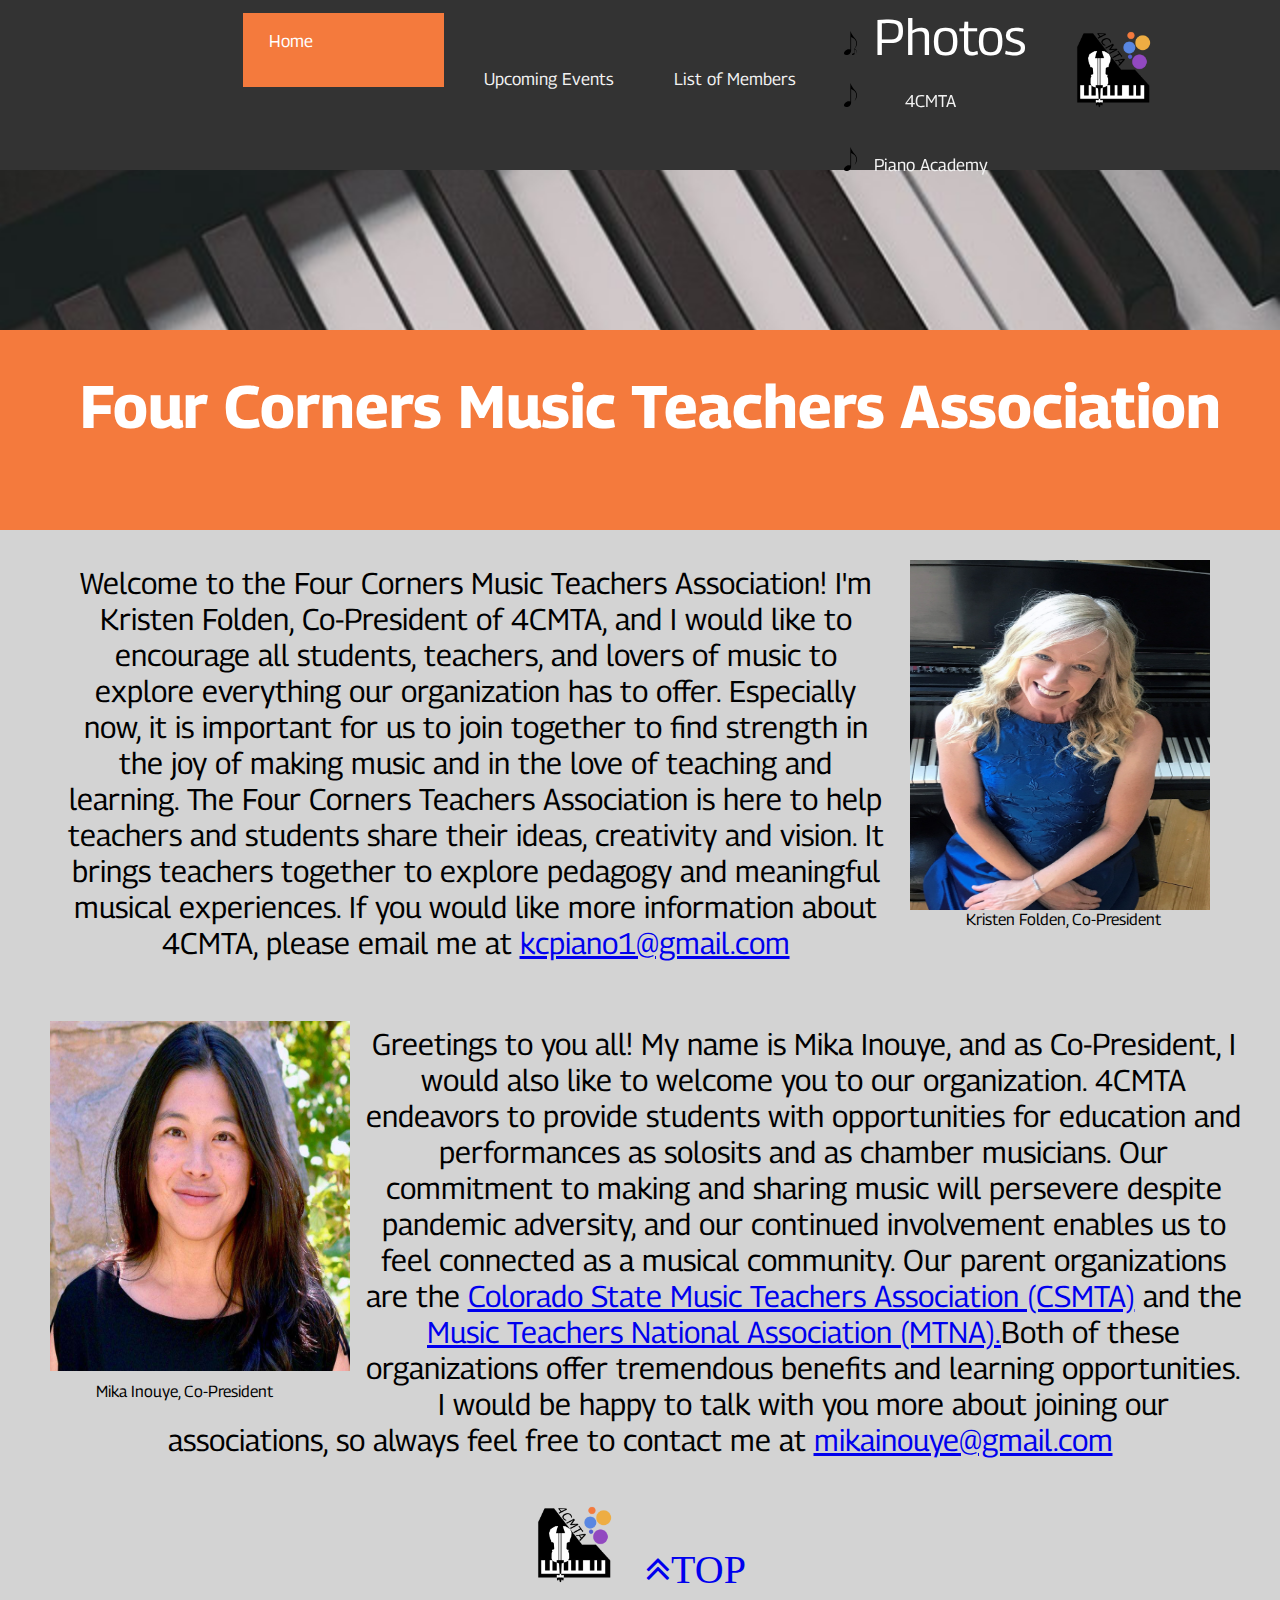
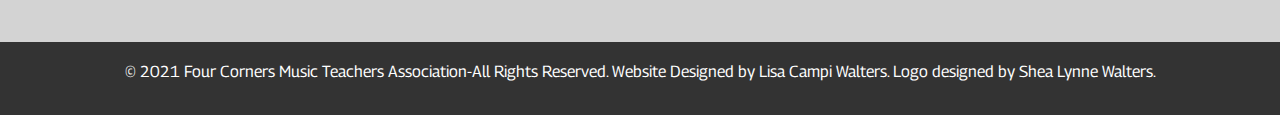
==== index.html @ 95167043 "made photos a list and removed text decoration" ====
<!doctype html>
<html lang="en">

<head>
    <meta charset="utf-8">
    <meta name="viewport" content="width=device-width, initial-scale=1">
    <meta name="description" content="Home page for Four Corners Music Teachers Association">
    <link rel="stylesheet" href="css/styles.css">
    <script src="script.js" async></script>
    <link rel="stylesheet" href="https://cdnjs.cloudflare.com/ajax/libs/font-awesome/4.7.0/css/font-awesome.min.css">
    <link rel="preconnect" href="https://fonts.googleapis.com">
    <link rel="preconnect" href="https://fonts.gstatic.com" crossorigin>
    <link href="https://fonts.googleapis.com/css2?family=Georama:wght@200&display=swap" rel="stylesheet">
    <title>Four Corners Music Teachers Association</title>
</head>

<body id="body">


    <div class="background">
        <div class="topnav">
            <a><i class="fa fa-bars icon" id="fa"></i></a>
            <a href="index.html" class="hov active hide change" aria-label="link for the home page">Home</a>
            <a href="upcomingEventsAndSchedule.html" class="hov hide change" aria-label="link for the upcoming events and schedules">Upcoming Events</a>
            <a href="listOfTeachers.html" class="hov hide change" aria-label="link for the list of teachers">List of Members</a>
            
            <!-- ======================================================================================================= -->
            <div class="dropdown">
                <ul class="dropdown-content">
                <li><p class="photos hov hide change" aria-label="link for the photos">Photos</p></li>
            <li><a href="photos.html" class="mainLink" aria-label="link for the page of 4CMTA photos">4CMTA</a></li>
            <li><a href="pianoAcademyphotos.html" class="academyLink" aria-label="link for the page of Piano Academy photos">Piano Academy</a></li>
            </ul>
            </div>
            <!-- ============================================================================================================== -->
            <a href="index.html"  aria-label="picture of 4CMTA logo"><img src="images/newLogo.png" class="logo logoTop" alt="4CMTA logo"></a>
        </div>
        <header class="header1">
            <h1 class="title">Four Corners Music Teachers Association</h1>
        </header>
    </div>

    <div class="container2">
        <figure class="imageKristen">
            <img src="images/kristenNew.jpg" class="imageKristen" alt="picture of the face of Kristen Folden">
            <figcaption class="figKristen">Kristen Folden, Co-President</figcaption>
        </figure>
        <div class="textKristen">
            <p>Welcome to the Four Corners Music Teachers Association!
                I'm Kristen Folden, Co-President of 4CMTA, and I would like to encourage all students, teachers,
                and lovers of music to explore everything our organization has to offer. Especially now, it
                is important for us to join together to find strength in the joy of making music and
                in the love of teaching and learning. The Four Corners Teachers Association is here to help teachers
                and students share their ideas,
                creativity and vision. It brings teachers together to explore pedagogy and meaningful musical
                experiences. If you would like more
                information about 4CMTA, please email me at <a href="mailto:kcpiano1@gmail.com"
                    class="email">kcpiano1@gmail.com</a>
            </p>
        </div>
    </div>

    <figure class="imageMika">
        <img src="images/mika.jpg" alt="picture of Mika Inouye">
        <figcaption class="figMika">Mika Inouye, Co-President</figcaption>
    </figure>

    <div class="textMika">
        <p>Greetings to you all! My name is Mika Inouye, and as Co-President, I would also like to welcome
            you to our organization. 4CMTA endeavors to provide students with opportunities for education and
            performances as
            solosits and as chamber musicians. Our commitment to making and sharing music will persevere despite
            pandemic adversity, and our continued involvement enables us to feel connected as a musical community. Our
            parent organizations are the <a href="http://www.comusicteachers.net/" target="_blank" class="email">Colorado State Music
                Teachers Association (CSMTA)</a>
            and the <a href="https://www.mtna.org/" target="-blank" class="email">Music Teachers National Association (MTNA).</a>Both of
            these organizations
            offer tremendous benefits and learning opportunities. I would be happy to talk with you more about joining
            our associations, so
            always feel free to contact me at <a href="mailto:mikainouye@gmail.com"
                class="email">mikainouye@gmail.com</a>
        </p>
    </div>


    <div class="topButton">
        <a href="index.html" aria-label="picture of the 4CMTA logo"><img src="images/newLogo.png" class="logo" alt="4CMTA logo"></a>
        <a href="index.html" aria-label="picture of an arrow pointing up"><i class="fa fa-angle-double-up">TOP</i></a>
    </div>

    <!-- FOOTER========================================================== -->
    <footer>
        <p class="footerText">&copy; 2021 Four Corners Music Teachers Association-All Rights Reserved. Website Designed
            by Lisa Campi
            Walters. Logo designed by Shea Lynne Walters.</p>
    </footer>

</body>

</html>
---- css/styles.css ----
/* purple 9048bf, light-blue 5987e2, dark blue-purple 545ec4, Sunray eead43, orange Crayola f47a3d*/


* {
    padding: 0;
    margin: 0;
}

body {
    background-color: lightgray;
    font-family: 'Georama', sans-serif;
    overflow-y: scroll;
    overflow-x: hidden;
}

.background {
    background-image: url(../images/bodyBackground.jpg);

}

/* overall space taken up by main title */
header, .header1 .header2, .header3, .header4 {
    background-repeat: no-repeat;
    background-size: 100%; 
    transition: all .6s ease-in-out;
}

.header1, .header2, .header3, .header4 {
    animation: fadeInAnimation ease 2s;
    animation-iteration-count: 1;
    animation-fill-mode: forwards;
}

@keyframes fadeInAnimation {
    0% {
        opacity: 0;
    }
    100% {
        opacity: 1;
    }
}

.header1 {
    background-image: url(../images/Piano-keys.jpg);
}

.header2 {
    background-image: url(../images/cello.jpg);
}

.header3 {
    background-image: url(../images/musicScore.jpg);
}

.header4 {
    background-image: url(../images/euphonium.jpg);
}

/* words--Four Corners Music Teachers Association */
.title {
    display: block;
    height: 220px; 
    width: 100vw;
    padding-top: 70px; 
    padding-bottom: 20px; 
    text-align: center;
    font-size: 45px;
    background-color: #f47a3d;
    color: white;
    margin-top: 310px; 
}

.subtitle {
    color: rgb(255, 255, 255);
    text-align: center;
    padding-top: 42px;
    font-size: 25px; 
    background-color: rgb(95, 95, 95);
    height: 80px; 
}



/* Style the responsive nav bar============================================================ */

/* Style the overall nav bar */

.topnav {
    position: fixed; 
    top: 0; 
    z-index: 1;
    display: flex;
    flex-direction: column;
    justify-content: center;
    align-items: center;
    line-height: 2.5em; 
    background-color: #333;
    height: 200px; 
    width: 100vw; 
    padding-top: 168px;
    text-align: center;
}

/* show the hamburger */


#fa {
    display: flex;
    justify-content: space-around;
    height: 30px;
    padding-top: 15px;
    transition: all .2s ease-in-out;
}

#fa:hover {
    transform: scale(1.7, 1.7);
    color: yellow;
} 

/* Style for the links */
.topnav a {
    color: #f2f2f2; 
    text-decoration: none;
    font-size: 17px; 
    margin-bottom: 5px; 
}

.change {
    display: none;    
}


/* Change the color of the links on hover, but NOT the logo*/

.hide:hover {
    background-color: #ddd;
    color: black;
    height: 34px;
    width: 150px; 
    margin-top: 10px; 
    padding-bottom: 12px; 
}


/* Change the color to show the active class to highlight the current page*/

.topnav a.active {
    background-color: #f47a3d;
    color: white;
    height: 34px; 
    width: 150px; 
    margin-top: 5px; 
    padding-bottom: 12px; 
}



/* Styling for the DROPDOWN MENU===========================================*/

/* Styling for the initial visual link */
.dropbtn {
    background-color: #333;
    color: white;
    font-size: 17px;
    border: none;
    height: 0px;
    text-align: center;
    width: 40px;
}


/* The container <div> needed to position the dropdown content */
.dropdown {
    position: relative;
    display: inline-block;
}

/*The dropdown content is hidden by default*/
/* .dropdown-content {
    /* display: none; */
    /* color: white;
    position: absolute;
    background-color: #f1f1f1;
    box-shadow: 0px 8px 16px 0px rgba(0,0,0,0.2);
    z-index: 1;
    width: 100%;
} */ 
/*Links inside the dropdown*/
/* .dropdown-content a {
    color: black;
    /* padding: 12px 16px; */
    /* text-decoration: none;
    display: block;
    width: 100%;
} */ 


/*Change the color of dropdown links on hover*/
 /* .dropdown-content a:hover {
    background-color:  #f47a3d;
    color: white;
}  */

/*Show the dropdown menu on hover*/

.dropdown-content {
    color: white;
    text-decoration: none;
}



/* End of styling for the DROPDOWN MENU===========================================*/

/* End of styling for the nav bar ===========================================*/


/* Style the logo-make active on hover ===========================================*/

 .logo {
    height: 80px;
    width: 80px; 
    transition: all .2s ease-in-out;
} 

.logo:hover {
    transform: scale(1.2, 1.2);
}

.logoTop {
    margin-bottom: 145px; 
}

 img {
    height: 350px; 
    width: 300px; 
} 

/* Styles for Container2=====================================================================  */

.container2 {
width: 100%;
display: block; 
}

.imageKristen {
    text-align: center;
}

.imageMika {
    text-align: center; 
}

.textKristen {
    font-size: 30px;
    text-align: center; 
    padding: 5px 5px 50px; 
    margin-left: 30px; 
    margin-right: 30px;
}

.textMika {
    font-size: 30px; 
    padding-bottom: 50px; 
    text-align: center; 
    padding: 5px; 
    margin-right: 30px;
    margin-left: 30px; 
}

a.email {
    font-size: 30px;
}

a.yaf {
    font-size: 20px; 
}

figcaption {
    padding: 7px; 
}

.email:hover, .yaf:hover, .eventLink:hover {
    color: yellow; 
    background-color: black;
}

.topButton, .topButtonTeach {
    font-size: 40px;
    text-align: center;
    margin-bottom: 50px;
    margin-top: 40px; 
}

.fa-angle-double-up, .fa-angle-double-upTeach {
    transition: all .2s ease-in-out;
    margin-left: 20px; 
    }

    .fa-angle-double-up:hover {
        transform: scale(1.5, 1.5);
        color: yellow;
        background-color: lightgray;
    }

    .fa-angle-double-upTeach:hover {
        transform: scale(1.5, 1.5);
        color: purple;
        background-color: cornsilk; 
    }

    footer {
        background-color: #333;
        color: white; 
        overflow: hidden;
        height: 80px; 
        bottom: 0;
        padding-top: 20px;  
        width: 100%;
        text-align: center;
    }
    

/* upcomingEventsAndSchedule =====================================================================*/

#eventHeadingIntro {
    margin-top: 50px; 
    margin-bottom: 20px; 
    text-align: center;
    font-size: 40px;
}

.eventHeadingPara {
    text-align: center;
    font-size: 30px; 
}

.eventHeading {
    margin-bottom: 10px; 
    font-size: 25px; 
}

.event {
     padding: 40px;  
     line-height: 2em;
}    

.contactConcert {

    font-size: 25px; 
    margin-left: 20px; 
    margin-right: 20px; 
    margin-top: 30px; 
    text-align: center; 
}

.calendar {
    width: 80%; 
    height: 80%;     
    margin-top: 40px; 
    margin-bottom: 40px; 
}

.printCalendar {
    text-align: center;    
}

/* ==List of Teachers=======================================================================================  */

.teachersBody {
    background-color: cornsilk;
}

.boardOfDirectors {
    display: grid;
    grid-template-columns: 50% 50%;
    grid-template-rows: 120px; 
    text-align: center;
    font-size: 20px; 
    line-height: 1.5em;
    border: 20px solid #000;
    margin-bottom: 100px; 
    margin-top: 40px; 
    margin-right: 20px; 
    margin-left: 20px; 
    padding-bottom: 20px; 
    background-color: lightgoldenrodyellow;
}

.titleDirectors, .sub {
    font-size: 20px; 
    margin-top: 30px;
    margin-bottom: 80px;
}

.imageBoard {
    height: 100px;
    width: 100px;  
    margin-bottom: 40px; 
    margin-left: 10px; 
    height: auto; 
}

.teacherList {
    text-align: left;
    line-height: 1.2em;
    padding-left: 70px; 
}

ul {
    display: list-item; 
    list-style-image: url("../images/eighth-note.svg");
}

 li {
    padding: 10px;
    font-size: 50px
} 

 .email, .instrument, .phone, .emailYou {
    font-size: 15px;
} 

li:first-child {
    padding-top: 100px; 
}  

.teacherName {
    font-size: 20px;
    line-height: 1.5em;
    color: darkblue;
}


/* 
==photos======================================================================================= */

.mySlides {
    text-align: center;
    padding-bottom: 100px; 
}

.description {
    color: white;
    padding-top: 30px; 
}

#childrenConcert {
    width: 80%; 
    height: auto; 

}

#congratsYAF {
    width: 80%; 
    height: auto; 
}

#movingPianos {
    width: 90%;
}

#lisapiano {
    width: 80%;
}

#fallingNotes {
    width: 100%;
} 

.photo {
    height: auto;     
}




/* Media Queries =====================================================================*/


/* for large mobile devices =====================================================================*/
@media screen and (min-width: 481px) {

    .title {
        height: 100px; 
    }

    .teacherName {
        font-size: 30px;
}
.teacherList {
    font-size: 25px;
    line-height: 1.4em;
}
}

/* for larger than mobile devices =====================================================================*/
@media screen and (min-width: 769px) {

    header, .header1 .header2, .header3, .header4 {
        padding-top: 30px; 
    }
    
#fa {
    display: none; 
}

.topnav {
    display: flex;
    flex-direction: row;
    background-color: #333;
    height: 40px; 
    line-height: 2em;
    top: 0;
    padding-top: 30px; 
    padding-bottom: 100px; 
    text-align: center;
}

.change {
    display: flex;
    padding-top: 12px; 
}

.topnav a.active {
    background-color: #f47a3d;
    color: white;
    height: 0px; 
    padding-left: 26px;
    padding-right: 25px; 
    padding-bottom: 70px; 
}

.topnav a {
    margin-right: 40px; 
    width: 150px; 
    margin-top: 50px; 
}

.title {
    font-size: 60px; 
    height: 140px; 
    padding-top: 40px; 
    padding-left: 10px;
    padding-right: 10px; 
    margin-top: 300px; 
}

.logoTop {
    margin-bottom: 0px; 
}
.logo:hover {
    transform: scale(1.7, 1.7);
}

/* Change the color of the nav links on hover, but NOT the logo*/

.hide:hover {
    background-color: #ddd;
    color: black;
    padding-left: 45px;
    padding-right: 35px; 
    padding-bottom: 12px; 
}

.container2 {
    padding: 30px 30px 10px; 
}

.imageKristen {
    float: right;
    margin-right: 50px;
    padding-left: 12px;
}

.imageMika {
    float: left; 
    margin-left: 50px;
    padding-right: 12px; 
}

figcaption {
    margin-right: 32px; 
}

footer {
    height: 53px; 
}

.email, .instrument, .phone {
    font-size: 25px;
} 

.boardOfDirectors {
    line-height: 3.5em;
}

.imageBoard {
    width: 150px;
}

}

/* for larger devices =====================================================================*/
@media screen and (min-width: 1025px) {


#childrenConcert {
    width: 50%; 
        
}

#pianoAcademy {
    height: 500px; 
    width: 500px; 
}

#movingPianos {
    width: 60%;
}

#studentsMountain {
    height: 500px; 
    width: 500px; 
}

#lisapiano {
    height: 500px;
    width: 500px; 
}

#fallingNotes {
    width: 100%;
}  
}

/* Media Queries =====================================================================*/

/* for larger screens =====================================================================*/

@media screen and (min-width: 1250px) {
    .topnav a.active {
        height: 50px; 
        padding-bottom: 12px; 
    }

    .hide:hover {
        height: 50px;
}
}
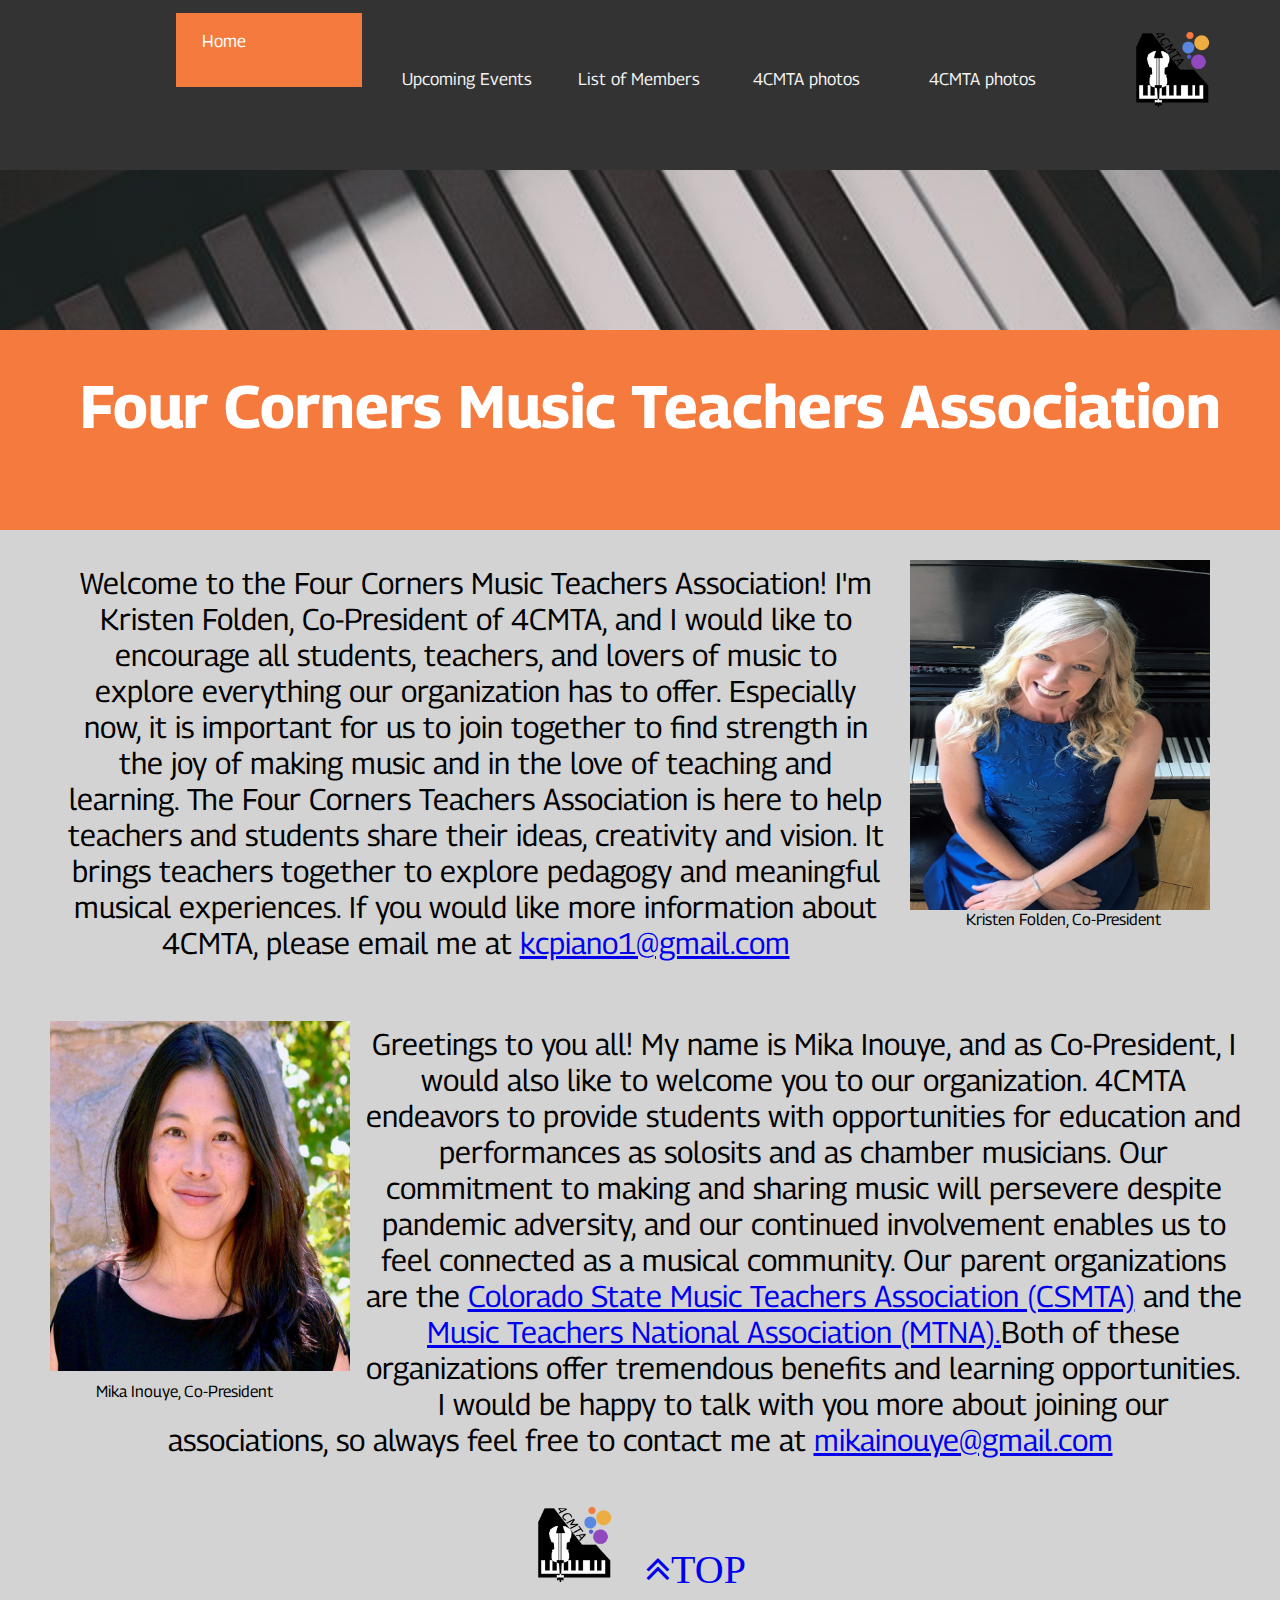
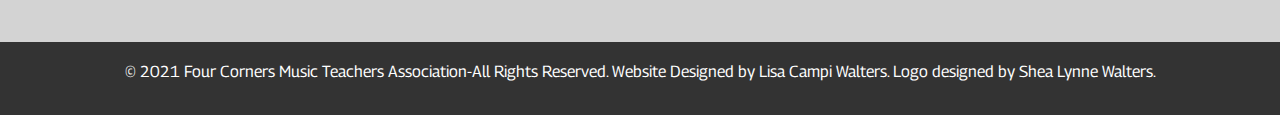
==== commit 48299ad8: "changed HTML content to only 2 photo links" ====
--- a/index.html
+++ b/index.html
@@ -25,13 +25,8 @@
             <a href="listOfTeachers.html" class="hov hide change" aria-label="link for the list of teachers">List of Members</a>
             
             <!-- ======================================================================================================= -->
-            <div class="dropdown">
-                <ul class="dropdown-content">
-                <li><p class="photos hov hide change" aria-label="link for the photos">Photos</p></li>
-            <li><a href="photos.html" class="mainLink" aria-label="link for the page of 4CMTA photos">4CMTA</a></li>
-            <li><a href="pianoAcademyphotos.html" class="academyLink" aria-label="link for the page of Piano Academy photos">Piano Academy</a></li>
-            </ul>
-            </div>
+            <a href="photos.html" class="hov hide change" aria-label="link for 4CMTA photos">4CMTA photos</a>
+            <a href="pianoAcademyphotos.html" class="hov hide change" aria-label="link for Piano Academy photos">4CMTA photos</a>
             <!-- ============================================================================================================== -->
             <a href="index.html"  aria-label="picture of 4CMTA logo"><img src="images/newLogo.png" class="logo logoTop" alt="4CMTA logo"></a>
         </div>
--- a/css/styles.css
+++ b/css/styles.css
@@ -205,11 +205,6 @@
 
 /*Show the dropdown menu on hover*/
 
-.dropdown-content {
-    color: white;
-    text-decoration: none;
-}
-
 
 
 /* End of styling for the DROPDOWN MENU===========================================*/
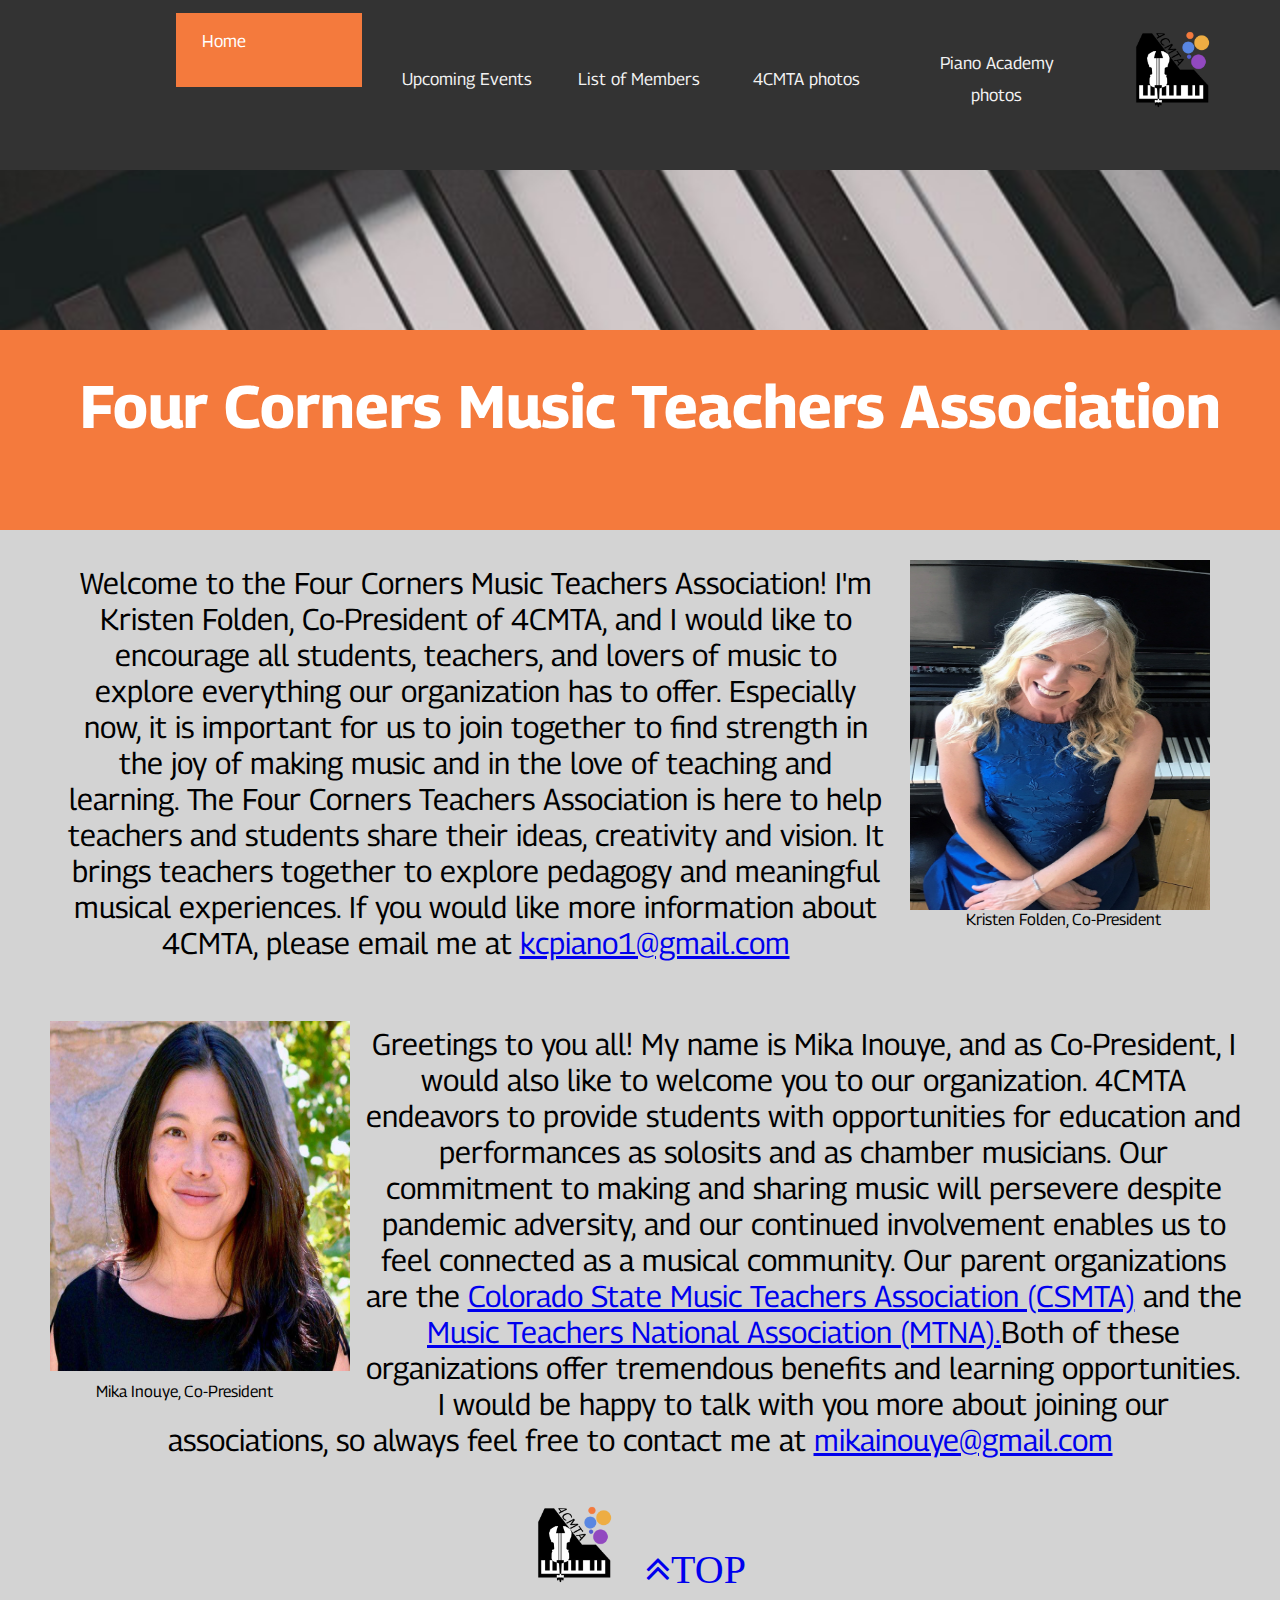
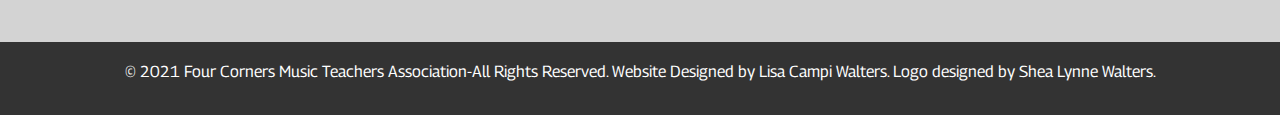
==== commit 2c469a6d: "changed all the nav items in the html" ====
--- a/index.html
+++ b/index.html
@@ -26,7 +26,7 @@
             
             <!-- ======================================================================================================= -->
             <a href="photos.html" class="hov hide change" aria-label="link for 4CMTA photos">4CMTA photos</a>
-            <a href="pianoAcademyphotos.html" class="hov hide change" aria-label="link for Piano Academy photos">4CMTA photos</a>
+            <a href="pianoAcademyphotos.html" class="hov hide change" aria-label="link for Piano Academy photos">Piano Academy photos</a>
             <!-- ============================================================================================================== -->
             <a href="index.html"  aria-label="picture of 4CMTA logo"><img src="images/newLogo.png" class="logo logoTop" alt="4CMTA logo"></a>
         </div>
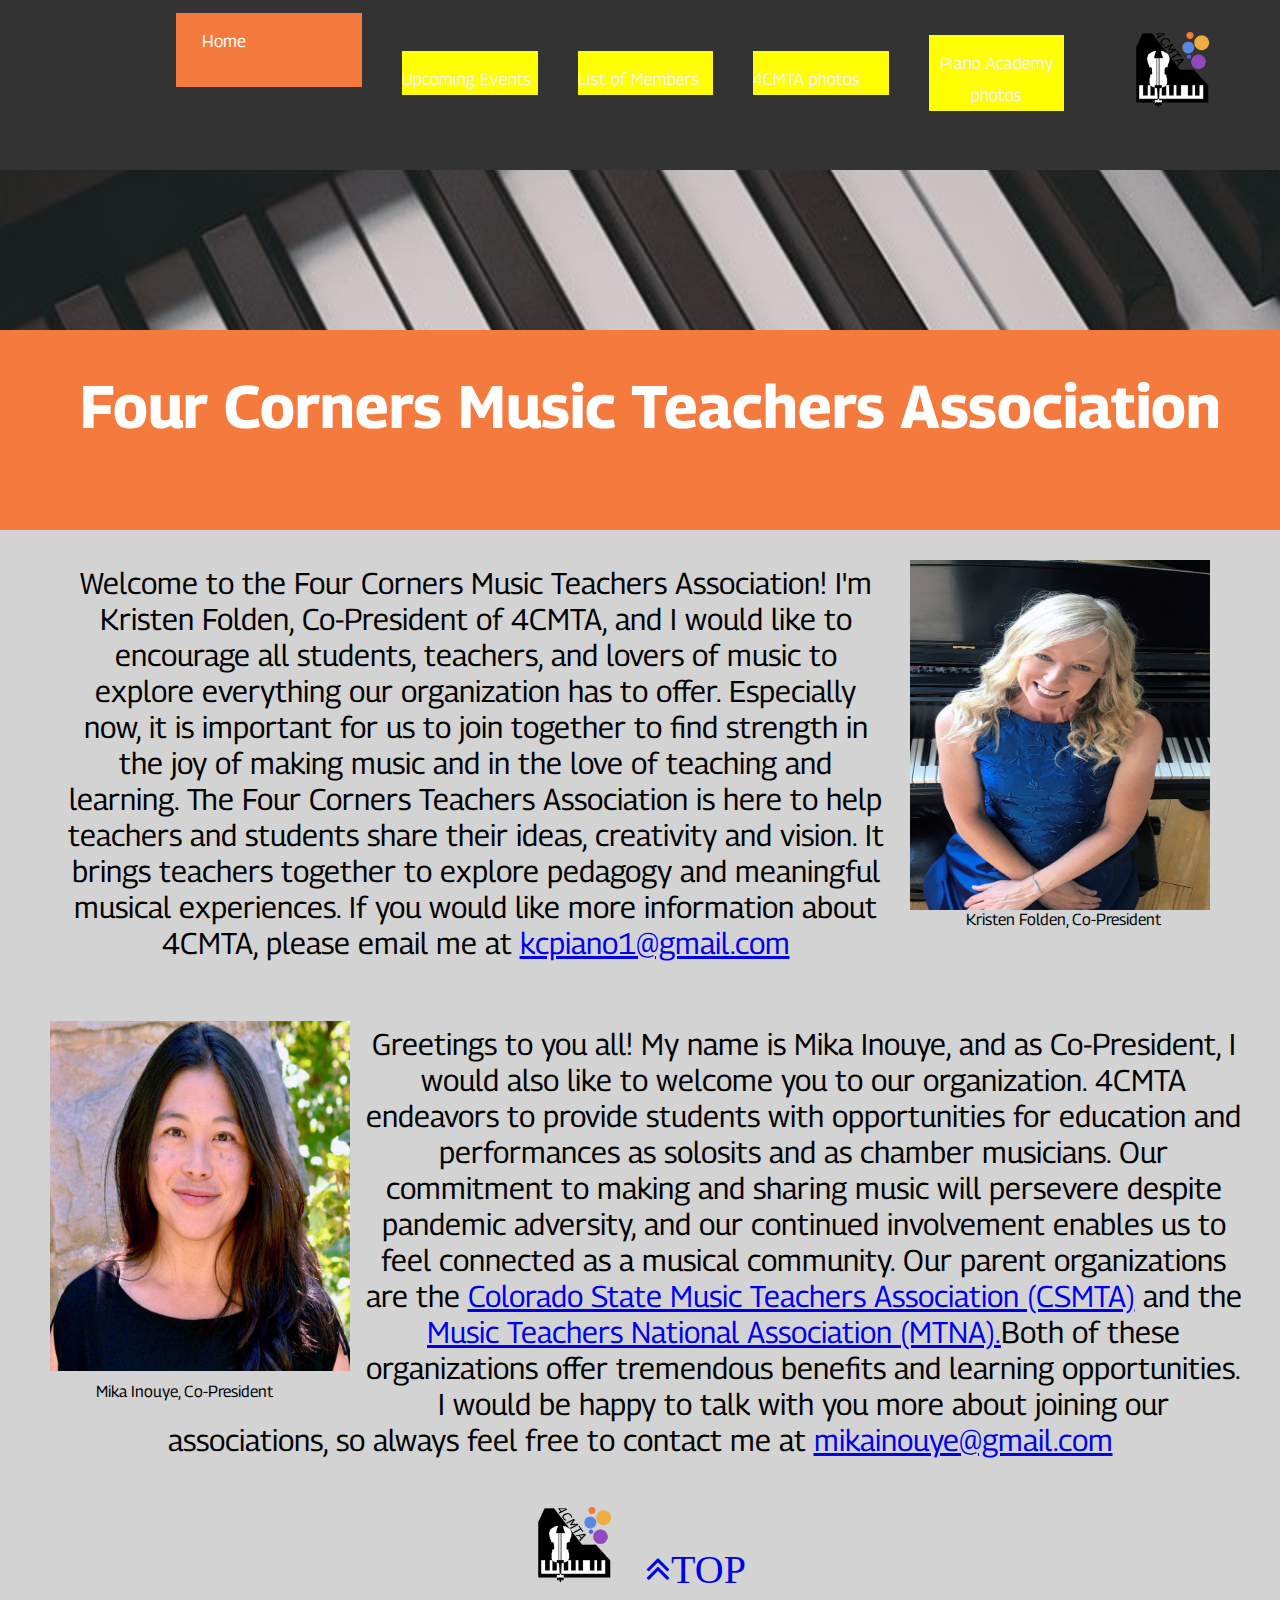
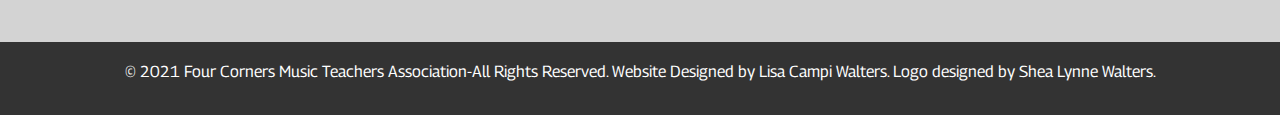
==== commit 8fd4f852: "took away yellow" ====
--- a/index.html
+++ b/index.html
@@ -20,7 +20,7 @@
     <div class="background">
         <div class="topnav">
             <a><i class="fa fa-bars icon" id="fa"></i></a>
-            <a href="index.html" class="hov active hide change" aria-label="link for the home page">Home</a>
+            <a href="index.html" class="active hide change" aria-label="link for the home page">Home</a>
             <a href="upcomingEventsAndSchedule.html" class="hov hide change" aria-label="link for the upcoming events and schedules">Upcoming Events</a>
             <a href="listOfTeachers.html" class="hov hide change" aria-label="link for the list of teachers">List of Members</a>
             
--- a/css/styles.css
+++ b/css/styles.css
@@ -131,18 +131,29 @@
     display: none;    
 }
 
+.hov {
+    background-color: yellow;
+}
 
 /* Change the color of the links on hover, but NOT the logo*/
 
-.hide:hover {
+/* .hide:hover {
     background-color: #ddd;
     color: black;
     height: 34px;
     width: 150px; 
     margin-top: 10px; 
     padding-bottom: 12px; 
-}
-
+} */
+
+/* .topnav a:hover {
+    background-color: #ddd;
+    color: black;
+    height: 34px;
+    width: 150px; 
+    margin-top: 10px; 
+    padding-bottom: 12px; 
+} */
 
 /* Change the color to show the active class to highlight the current page*/
 
@@ -160,7 +171,7 @@
 /* Styling for the DROPDOWN MENU===========================================*/
 
 /* Styling for the initial visual link */
-.dropbtn {
+/* .dropbtn {
     background-color: #333;
     color: white;
     font-size: 17px;
@@ -168,14 +179,14 @@
     height: 0px;
     text-align: center;
     width: 40px;
-}
+} */
 
 
 /* The container <div> needed to position the dropdown content */
-.dropdown {
+/* .dropdown {
     position: relative;
     display: inline-block;
-}
+} */
 
 /*The dropdown content is hidden by default*/
 /* .dropdown-content {
@@ -552,7 +563,7 @@
 
 /* Change the color of the nav links on hover, but NOT the logo*/
 
-.hide:hover {
+.topnav a:hover {
     background-color: #ddd;
     color: black;
     padding-left: 45px;
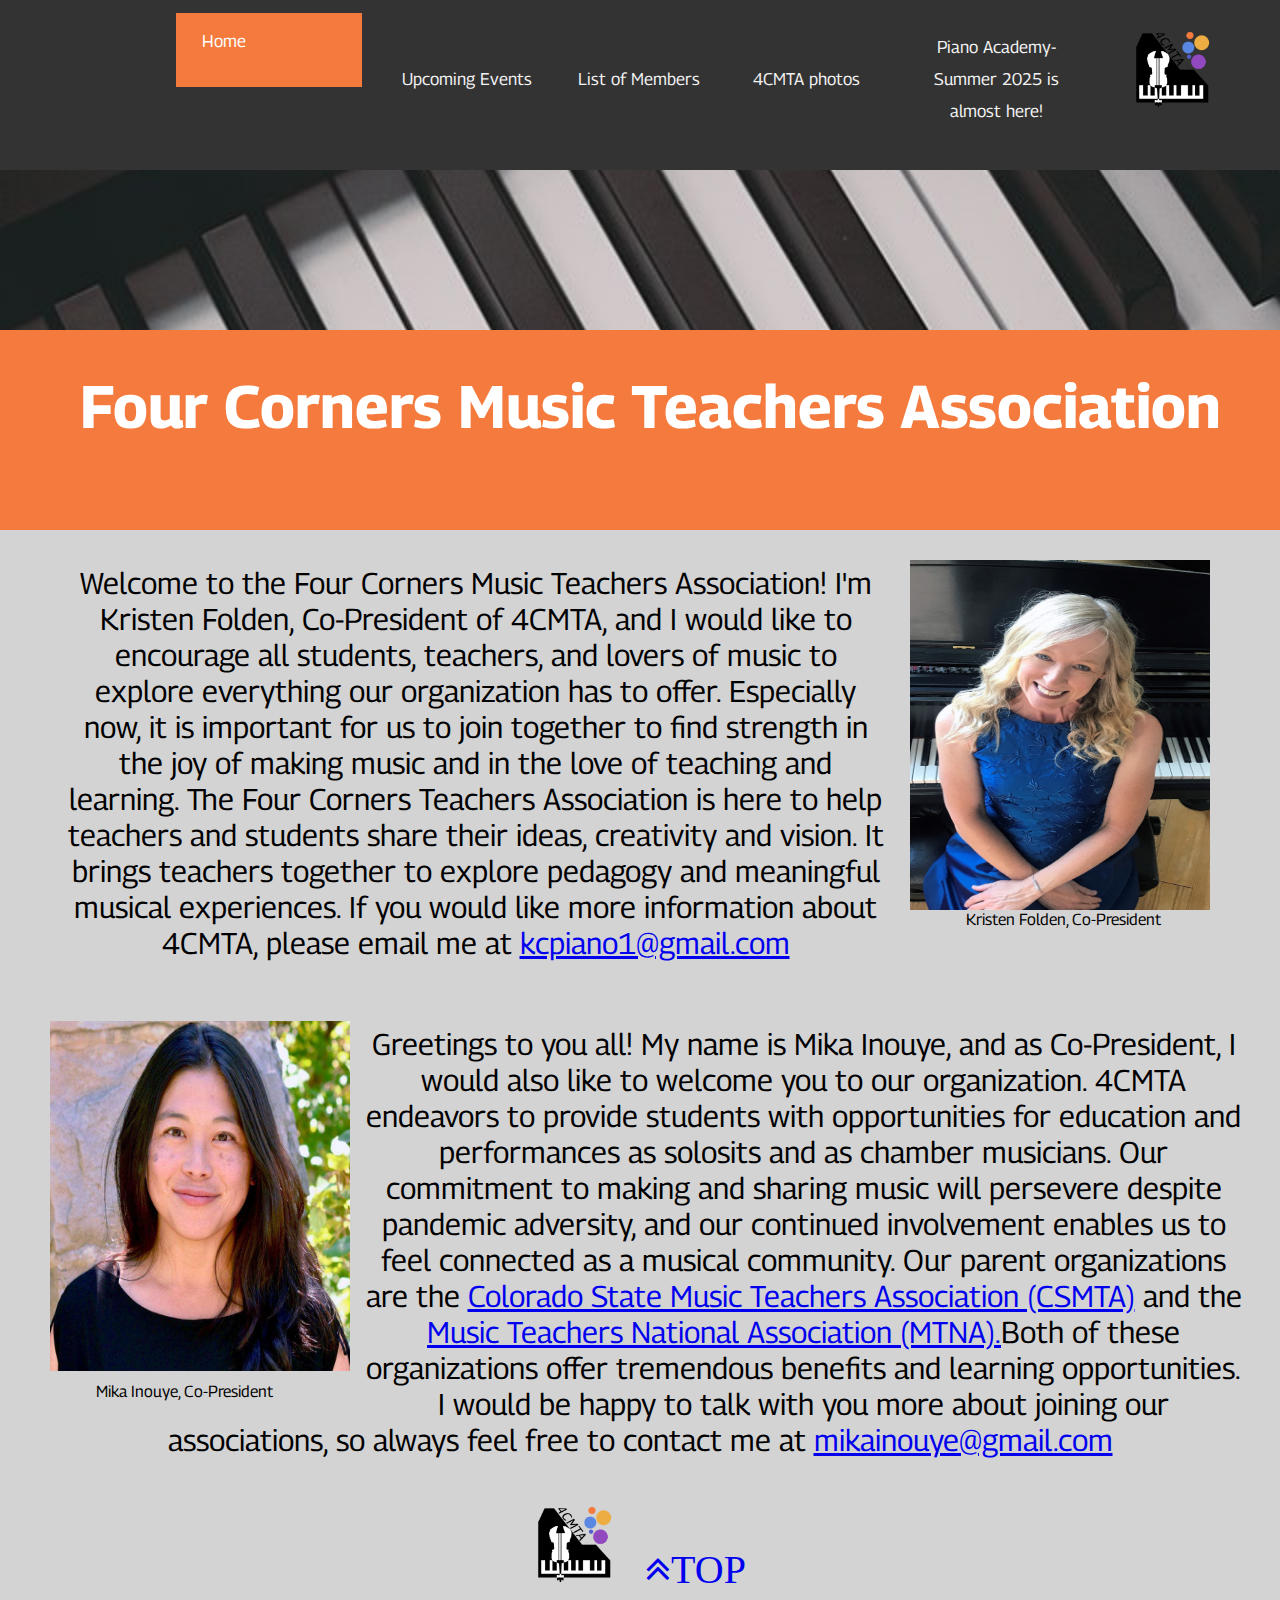
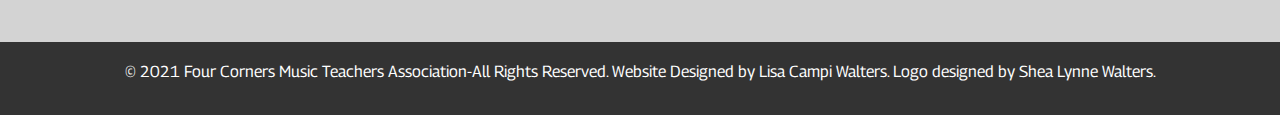
==== commit 697f571f: "Changed nav for Piano Academy" ====
--- a/index.html
+++ b/index.html
@@ -26,7 +26,7 @@
             
             <!-- ======================================================================================================= -->
             <a href="photos.html" class="hov hide change" aria-label="link for 4CMTA photos">4CMTA photos</a>
-            <a href="pianoAcademyphotos.html" class="hov hide change" aria-label="link for Piano Academy photos">Piano Academy photos</a>
+            <a href="pianoAcademyphotos.html" class="hov hide change" aria-label="link for Piano Academy photos">Piano Academy-Summer 2025 is almost here!</a>
             <!-- ============================================================================================================== -->
             <a href="index.html"  aria-label="picture of 4CMTA logo"><img src="images/newLogo.png" class="logo logoTop" alt="4CMTA logo"></a>
         </div>
--- a/css/styles.css
+++ b/css/styles.css
@@ -131,9 +131,7 @@
     display: none;    
 }
 
-.hov {
-    background-color: yellow;
-}
+
 
 /* Change the color of the links on hover, but NOT the logo*/
 
@@ -164,6 +162,17 @@
     width: 150px; 
     margin-top: 5px; 
     padding-bottom: 12px; 
+}
+
+a.hov.hide.done:hover {
+    text-decoration: underline;
+    background-color: #ddd;
+    color: black;
+    height: 34px;
+    width: 150px; 
+    margin-top: 10px; 
+    padding-bottom: 12px; 
+
 }
 
 
@@ -373,6 +382,9 @@
     text-align: center;    
 }
 
+#emailInEvents {
+    font-size: 19px;
+}
 /* ==List of Teachers=======================================================================================  */
 
 .teachersBody {
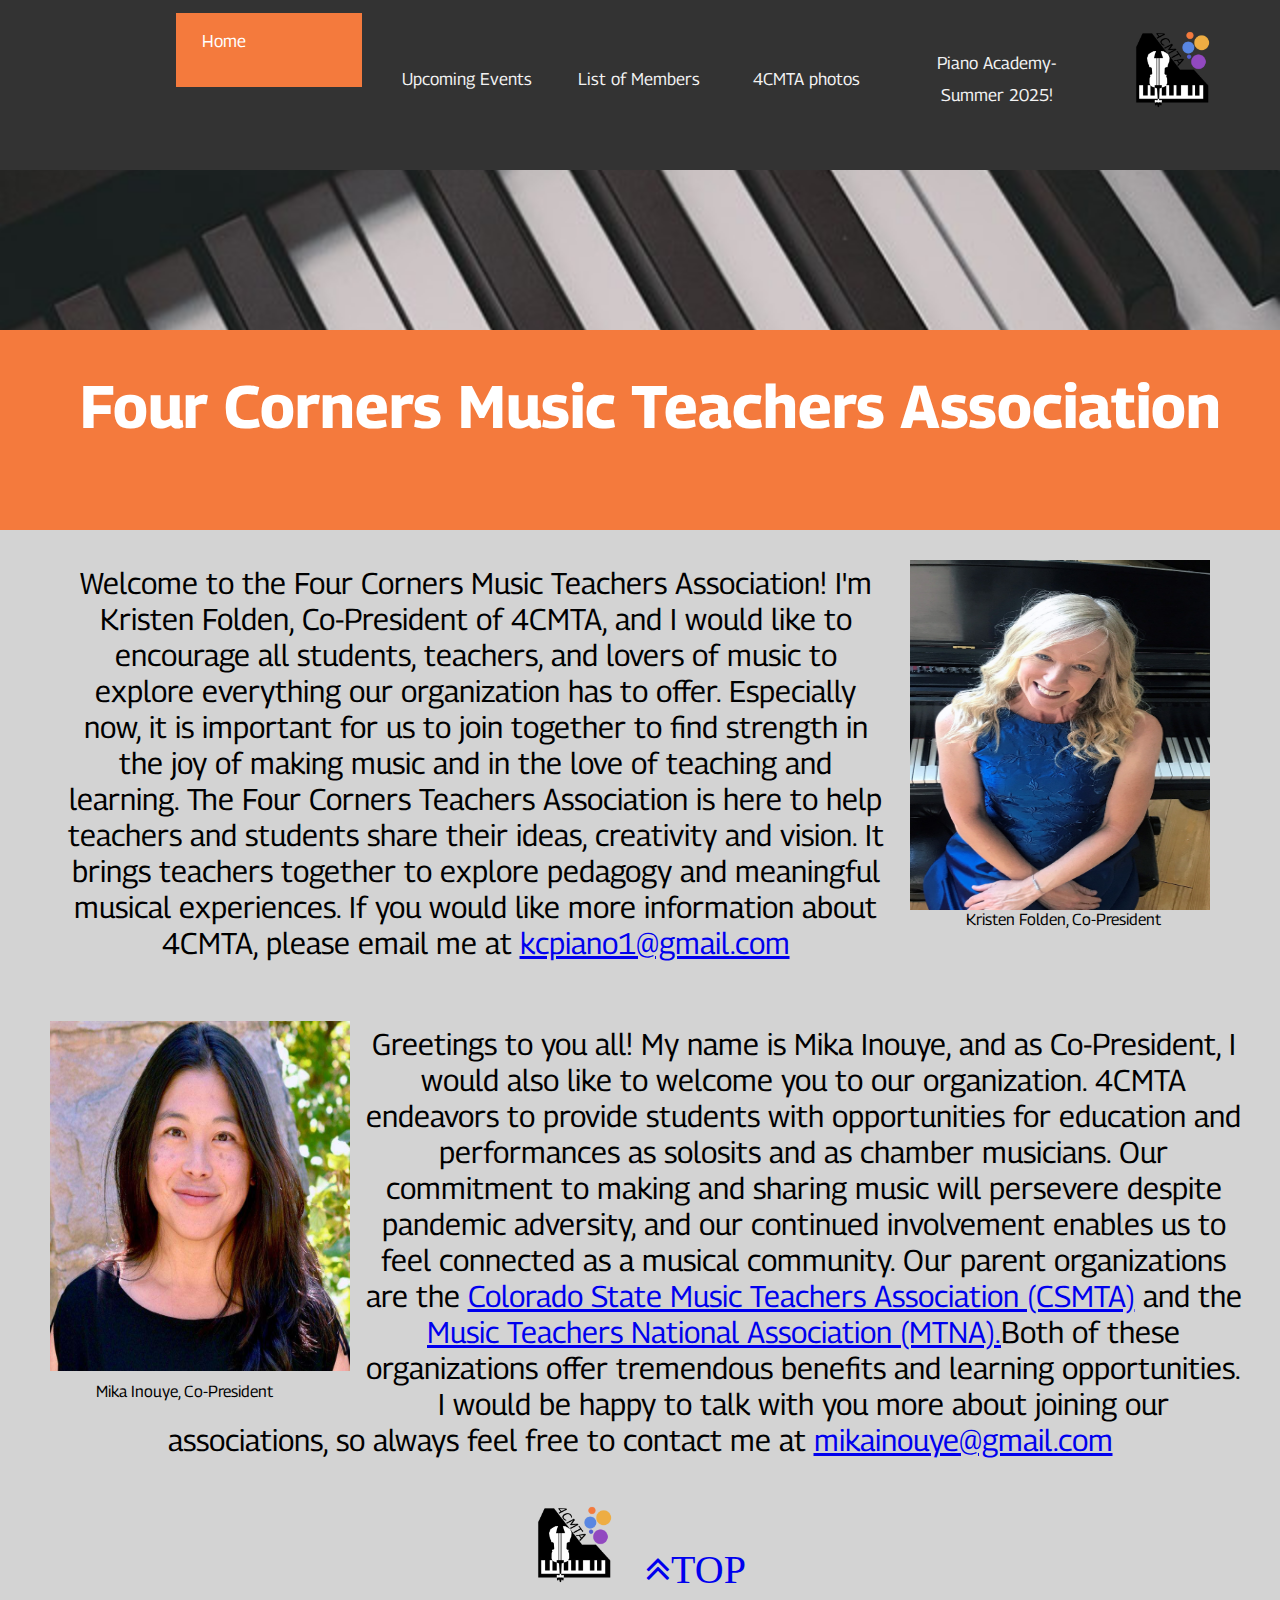
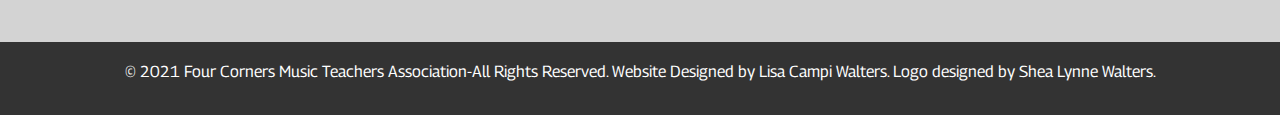
==== commit 3413c3f4: "This commit will change the title of the piano academy on the nav pages" ====
--- a/index.html
+++ b/index.html
@@ -26,7 +26,7 @@
             
             <!-- ======================================================================================================= -->
             <a href="photos.html" class="hov hide change" aria-label="link for 4CMTA photos">4CMTA photos</a>
-            <a href="pianoAcademyphotos.html" class="hov hide change" aria-label="link for Piano Academy photos">Piano Academy-Summer 2025 is almost here!</a>
+            <a href="pianoAcademyphotos.html" class="hov hide change" aria-label="link for Piano Academy photos">Piano Academy-Summer 2025!</a>
             <!-- ============================================================================================================== -->
             <a href="index.html"  aria-label="picture of 4CMTA logo"><img src="images/newLogo.png" class="logo logoTop" alt="4CMTA logo"></a>
         </div>
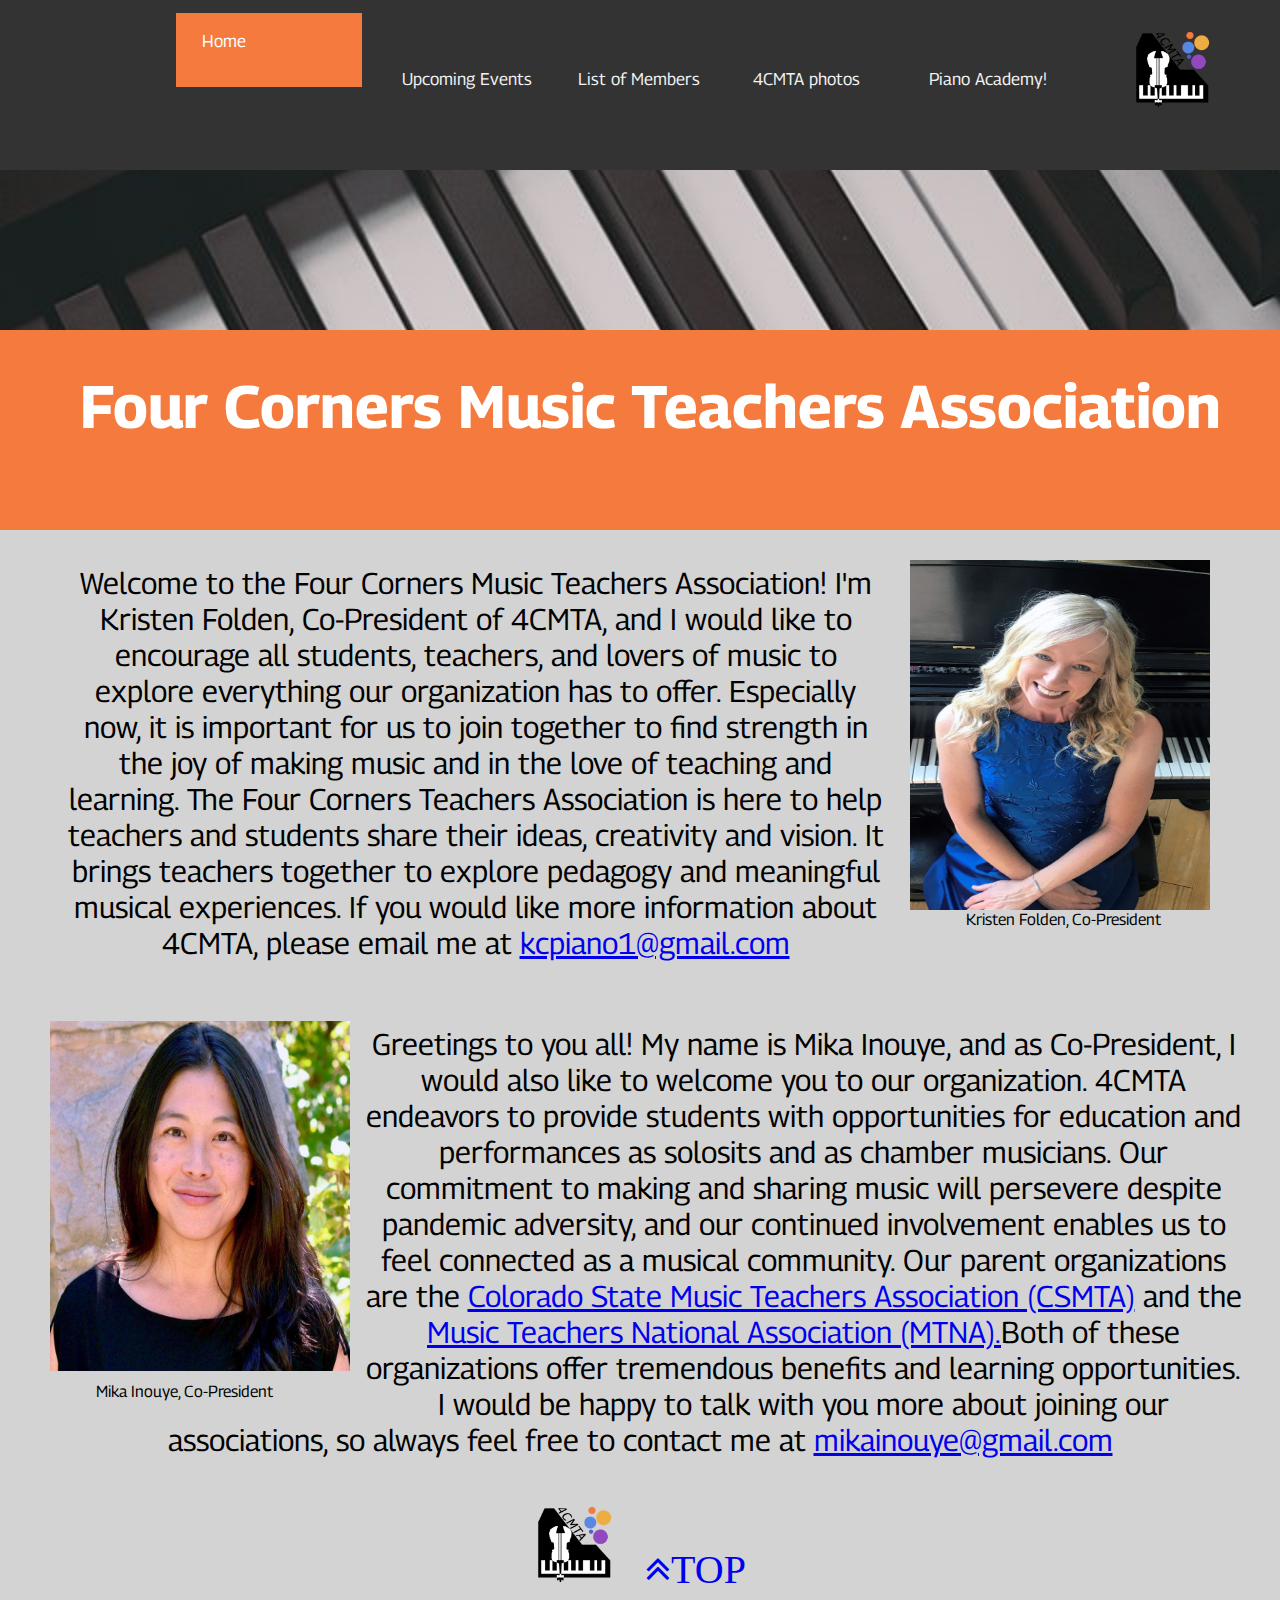
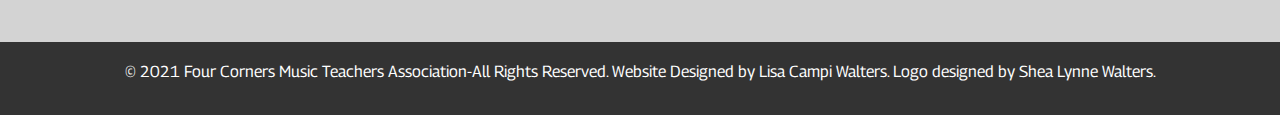
==== commit 57fa7487: "change Piano Academy pictures and overall display. Header is blue." ====
--- a/index.html
+++ b/index.html
@@ -26,7 +26,7 @@
             
             <!-- ======================================================================================================= -->
             <a href="photos.html" class="hov hide change" aria-label="link for 4CMTA photos">4CMTA photos</a>
-            <a href="pianoAcademyphotos.html" class="hov hide change" aria-label="link for Piano Academy photos">Piano Academy-Summer 2025!</a>
+            <a href="pianoAcademyphotos.html" class="hov hide change" aria-label="link for Piano Academy photos">Piano Academy!</a>
             <!-- ============================================================================================================== -->
             <a href="index.html"  aria-label="picture of 4CMTA logo"><img src="images/newLogo.png" class="logo logoTop" alt="4CMTA logo"></a>
         </div>
--- a/css/styles.css
+++ b/css/styles.css
@@ -21,13 +21,13 @@
 }
 
 /* overall space taken up by main title */
-header, .header1 .header2, .header3, .header4 {
+header, .header1 .header2, .header3, .header4, .header5 {
     background-repeat: no-repeat;
     background-size: 100%; 
     transition: all .6s ease-in-out;
 }
 
-.header1, .header2, .header3, .header4 {
+.header1, .header2, .header3, .header4, .header5 {
     animation: fadeInAnimation ease 2s;
     animation-iteration-count: 1;
     animation-fill-mode: forwards;
@@ -56,6 +56,9 @@
 
 .header4 {
     background-image: url(../images/euphonium.jpg);
+}
+.header5 {
+    background-image: url(../images/academy2025.jpg);
 }
 
 /* words--Four Corners Music Teachers Association */
@@ -70,6 +73,18 @@
     background-color: #f47a3d;
     color: white;
     margin-top: 310px; 
+}
+
+#titlePianoAcademy {
+    display: block;
+    width: 100%;
+    padding-top: 35px;
+    padding-bottom: 20px;
+    text-align: center;
+    font-size: 30px;
+    background-color: lightskyblue;
+    color: white;
+    margin-top: 650px; 
 }
 
 .subtitle {
@@ -492,7 +507,22 @@
     height: auto;     
 }
 
-
+/* 
+==Piano Academy at Fort Lewis College======================================================================================= */
+
+#openingParagraph {
+    width: 80%;
+    margin: 10px auto; 
+    padding: 5px;
+}
+
+#firstWord {
+    font-size: 42px;
+    font-weight: bold;
+    text-align: center;
+    display: inline;
+    border: 3px solid red;
+}
 
 
 /* Media Queries =====================================================================*/
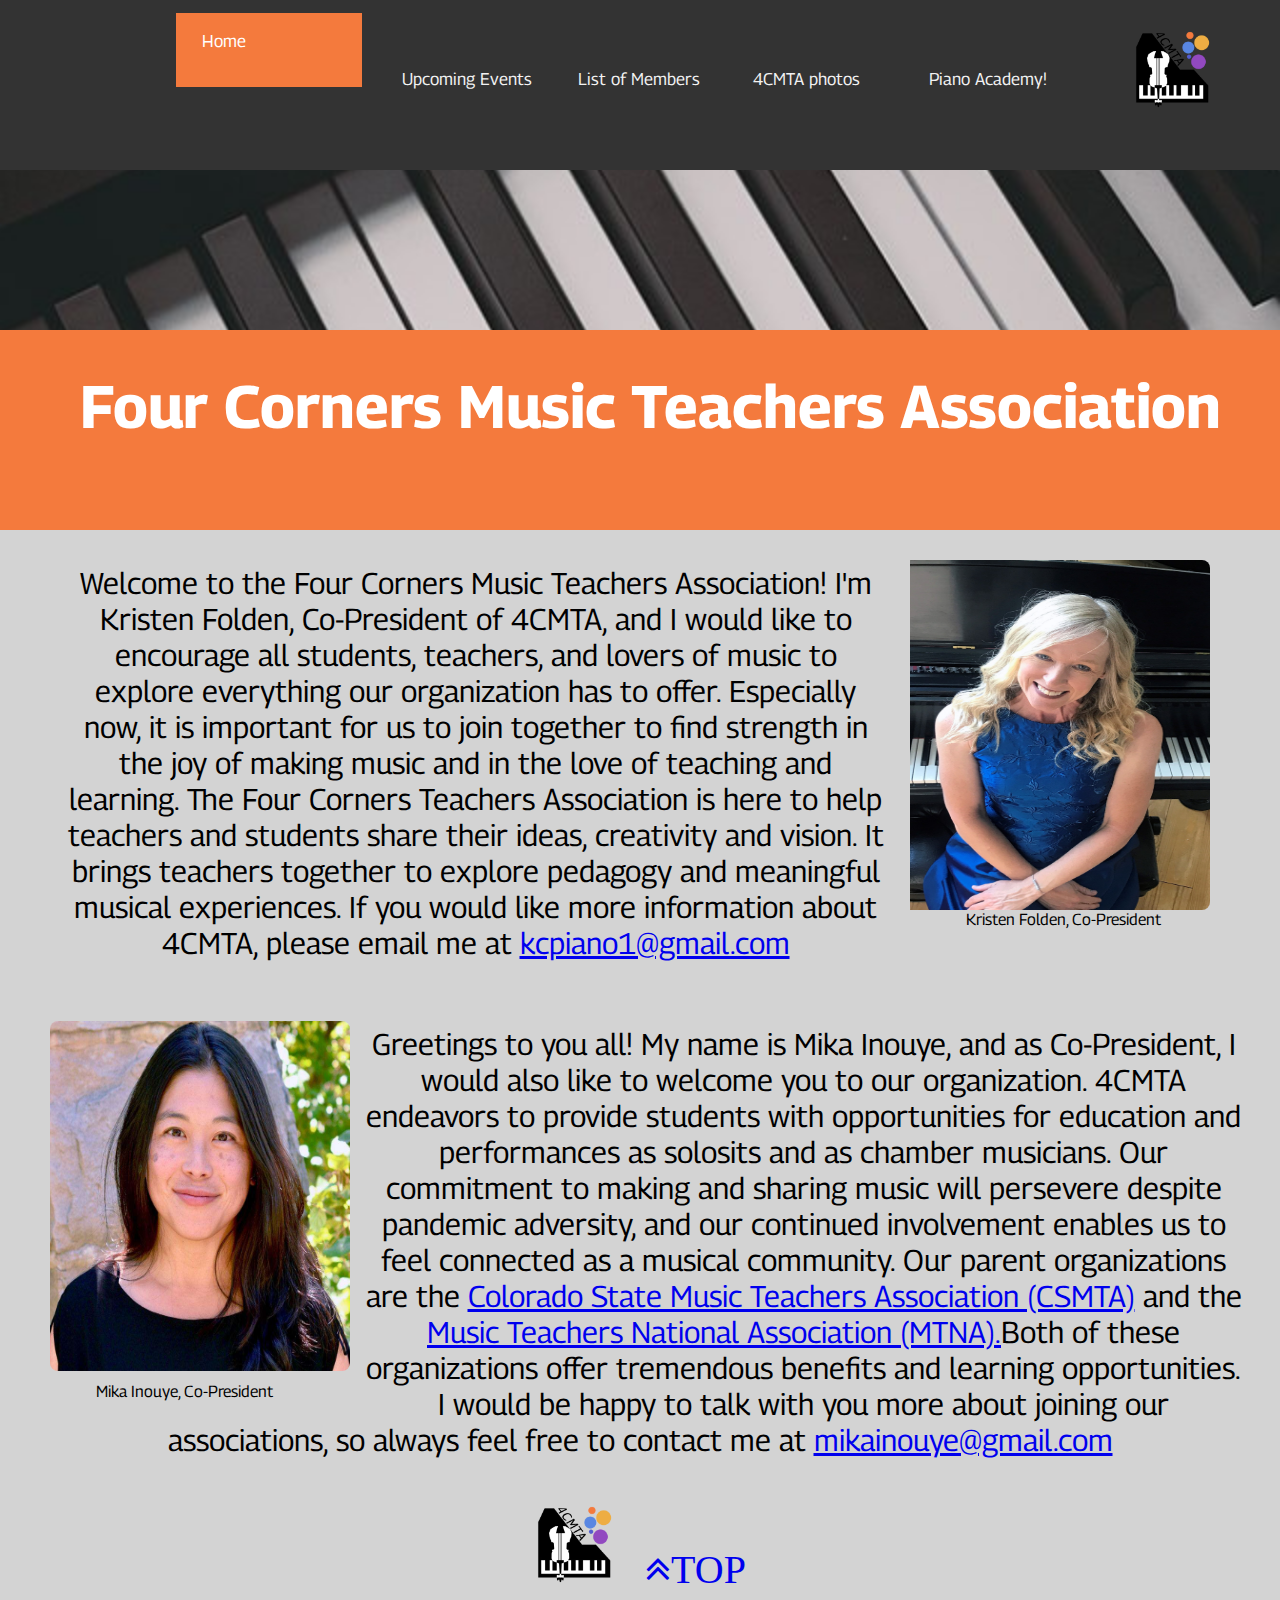
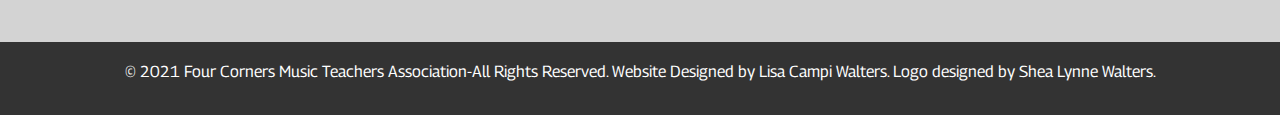
==== commit f94d185d: "change title to Piano Academy, and apply new styles" ====
--- a/index.html
+++ b/index.html
@@ -26,7 +26,7 @@
             
             <!-- ======================================================================================================= -->
             <a href="photos.html" class="hov hide change" aria-label="link for 4CMTA photos">4CMTA photos</a>
-            <a href="pianoAcademyphotos.html" class="hov hide change" aria-label="link for Piano Academy photos">Piano Academy!</a>
+            <a href="pianoAcademy.html" class="hov hide change" aria-label="link for Piano Academy photos">Piano Academy!</a>
             <!-- ============================================================================================================== -->
             <a href="index.html"  aria-label="picture of 4CMTA logo"><img src="images/newLogo.png" class="logo logoTop" alt="4CMTA logo"></a>
         </div>
--- a/css/styles.css
+++ b/css/styles.css
@@ -13,6 +13,7 @@
     font-family: 'Georama', sans-serif;
     overflow-y: scroll;
     overflow-x: hidden;
+    text-align: center;
 }
 
 .background {
@@ -103,7 +104,7 @@
 /* Style the overall nav bar */
 
 .topnav {
-    position: fixed; 
+    position:fixed; 
     top: 0; 
     z-index: 1;
     display: flex;
@@ -266,6 +267,7 @@
  img {
     height: 350px; 
     width: 300px; 
+    border-radius: 8px; 
 } 
 
 /* Styles for Container2=====================================================================  */
@@ -504,7 +506,8 @@
 } 
 
 .photo {
-    height: auto;     
+    height: auto;    
+    margin-bottom: 0px; 
 }
 
 /* 
@@ -520,8 +523,48 @@
     font-size: 42px;
     font-weight: bold;
     text-align: center;
-    display: inline;
-    border: 3px solid red;
+}
+
+#saveTheDate {
+    margin: 30px 5px 10px;
+    border: 6px solid lightskyblue;
+    padding: 8px;
+}
+
+#saveTheDateHeading {
+    margin-bottom: 20px;
+}
+
+.question {
+    font-size: 20px;
+    font-weight: bold;
+    margin-bottom: 8px;
+}
+
+.answer {
+    margin-bottom: 20px;
+}
+
+#hollyemail {
+    font-size: 16px;
+}
+#historicalPicsForPianoAcademy {
+    margin-top: 50px;
+    text-align: cener;
+}
+
+#schedulePA {
+    margin-top: 10px;
+    margin-right: 40px;
+}
+
+#pianoAcademyPicsTitle {
+    margin-bottom: 20px;
+}
+
+.description {
+    margin-top: 0px;
+    margin-bottom: 50px;
 }
 
 
@@ -547,7 +590,7 @@
 /* for larger than mobile devices =====================================================================*/
 @media screen and (min-width: 769px) {
 
-    header, .header1 .header2, .header3, .header4 {
+    header, .header1 .header2, .header3, .header4, .header5{
         padding-top: 30px; 
     }
     
@@ -649,6 +692,11 @@
     width: 150px;
 }
 
+#picsPA {
+    display: flex;
+}
+
+
 }
 
 /* for larger devices =====================================================================*/
